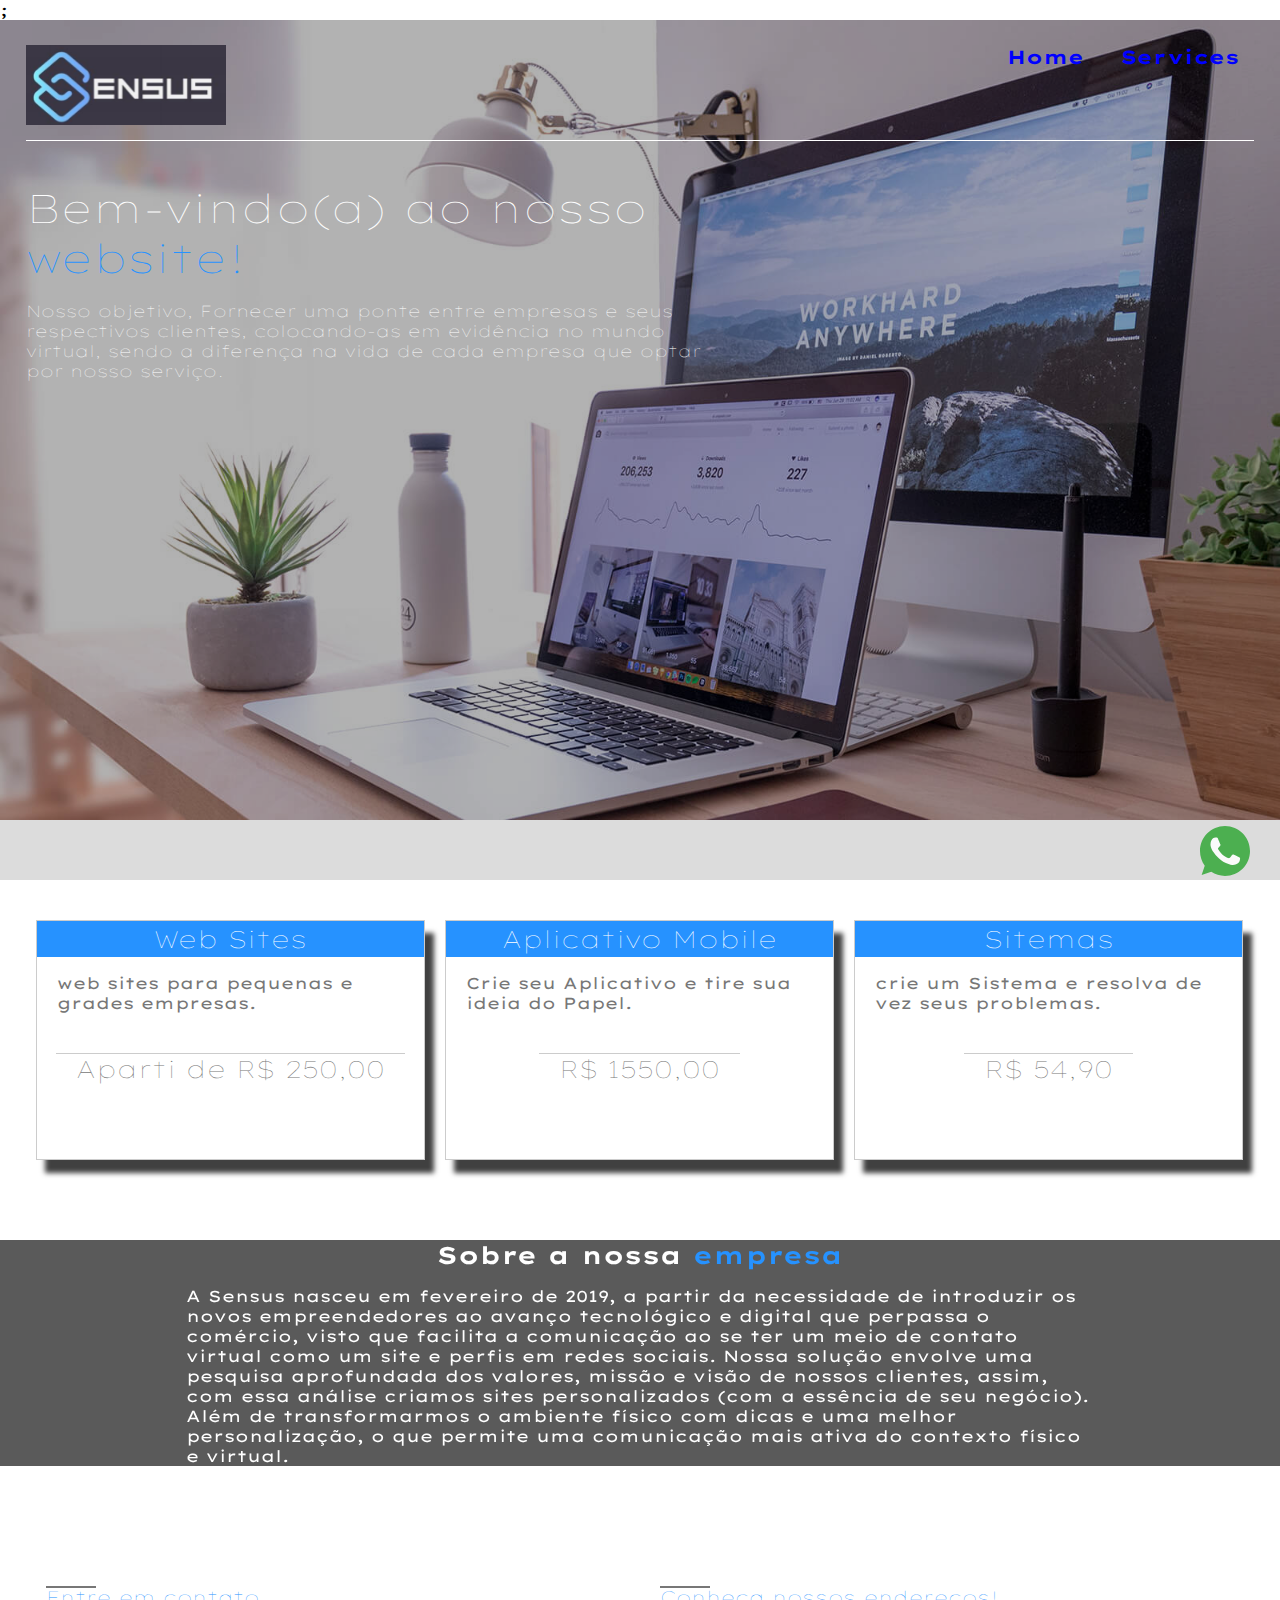
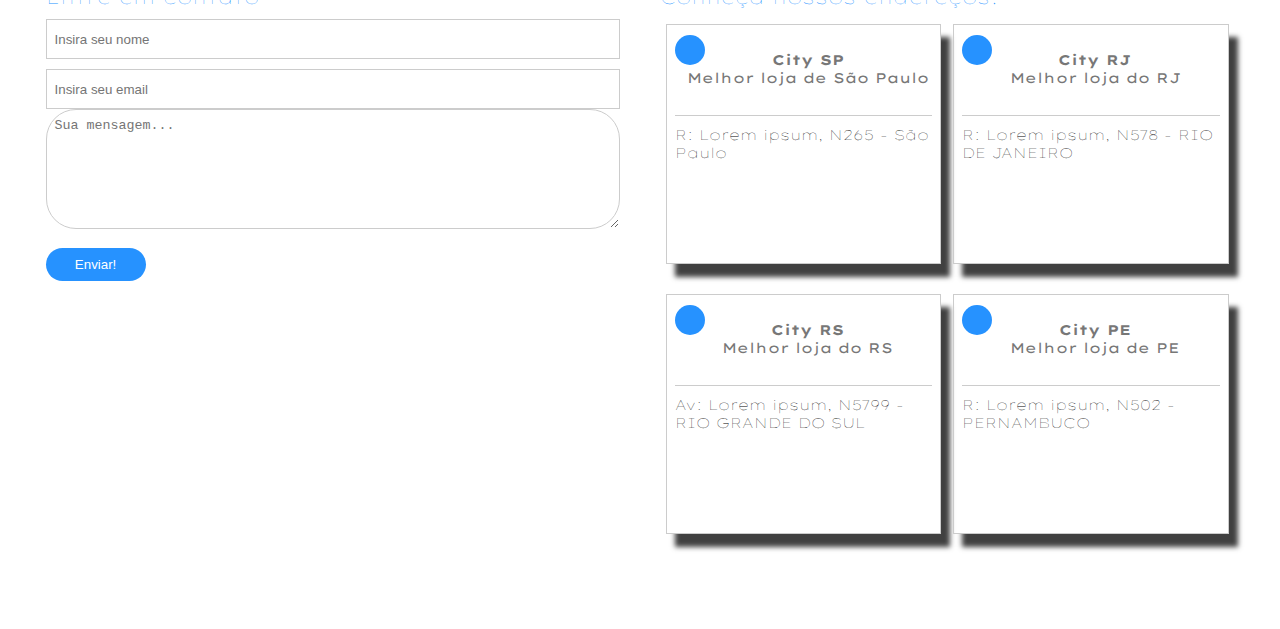
==== index.html @ 89a1a0db "Add files via upload" ====
<!DOCTYPE html>
<html lang="pt-br">

<head>
    <meta charset="UTF-8">
    <meta name="viewport" content="width=device-width, initial-scale=1.0">
    <link href="https://fonts.googleapis.com/css2?family=Lexend+Peta&display=swap" rel="stylesheet">
    <link rel="sortcut icon" href="/logo.png" type="image/x-icon" />;
    <link rel="stylesheet" href="css/style.css">
    <title>Sensus</title>
</head>

<body>
    <section class="main">
        <div class="layer">

        </div>
        <div class="center">
        <header>
            <div class="logo">
                <img src="/logo.png" alt="some text" width=200 height=80>
            </div> <!--logo-->
            <nav class="desktop">
                <ul>
                    <li> <a href=""> Home </a></li>
                    <li> <a href=""> Services </a></li>
                   
            </nav> 
            <div class="clear"></div>
         </header>
        <div class="conteudo-header">
            <h2> Bem-vindo(a) ao nosso <span> website! </span></h2>
            <p> Nosso objetivo, Fornecer uma ponte entre empresas e seus respectivos clientes, colocando-as em evidência no mundo virtual, sendo a diferença na vida de cada empresa que optar por nosso serviço. </p>

        </div>
       </div> <!--center-->
    </section> <!--main-->

    <section class="planos"> 
        <div class="chamada-planos">
        <div class="center"> 
      
        </div>
        </div>
        <section class="box-planos">
            <div class="center">
              <div class="box-planos-single">  
                <div class="box-planos-wraper">                
                <h2> Web Sites </h2>
                <div class="pontos-planos"> 
                    <p> web sites para pequenas e grades empresas.</p>
                </div>
                <div class="preco">
                    <h2>  Aparti de R$ 250,00</h2>
              </div>
            </div> 
        </div>

            <div class="box-planos-single">
                <div class="box-planos-wraper"> 
                <h2> Aplicativo Mobile</h2>
                <div class="pontos-planos"> 
                    <p> Crie seu Aplicativo e tire sua ideia do Papel. </p>
                </div>
                <div class="preco">
                    <h2> R$ 1550,00</h2>
              </div>
                </div>
            </div>

            <div class="box-planos-single">
                <div class="box-planos-wraper"> 
                <h2> Sitemas</h2>
                <div class="pontos-planos"> 
                  <p> crie um Sistema e resolva de vez seus problemas. </p>
                </div> 
                <div class="preco">
                      <h2> R$ 54,90 </h2>
                </div>
                </div>
              </div>

         </div>
        </section>
    </section>

    <section class="parallax">
        <div class="overlay-parallax"> </div>
        <div class="center">
            <h2> Sobre a nossa <span style="color:#2692FF"> empresa </span></h2>
           <p> A Sensus nasceu em fevereiro de 2019, a partir da
            necessidade de introduzir os novos empreendedores ao
            avanço tecnológico e digital que perpassa o comércio,
            visto que facilita a comunicação ao se ter um meio de
            contato virtual como um site e perfis em redes sociais. Nossa solução envolve uma
            pesquisa aprofundada dos valores, missão e visão de nossos clientes, assim, com
            essa análise criamos sites personalizados (com a essência de seu negócio). Além de
            transformarmos o ambiente físico com dicas e uma melhor personalização, o que
            permite uma comunicação mais ativa do contexto físico e virtual.
        </div>
    </section>
    <section class="final-section">
        <div class="center">
                <div class="w50 contato">
                    <h2> <div class="border-efeito"> </div> Entre em contato</h2>
                    <form>
                        <input type="text" id="nomeid" placeholder="Insira seu nome">
                        <input type="email" placeholder="Insira seu email">
                        <textarea placeholder="Sua mensagem..."></textarea>
                        <input onclick="Enviar()" type="submit" value="Enviar!">
                    </form>
                </div>

                <div class="w50 time">
                    <h2> <div class="border-efeito"> </div> Conheça nossos endereços! </h2>
                   <div class="w50 equipe-single">
                       <div class="topo-box-usuario"> 
                    <div class="box-avatar"> </div> <div class="info-usuario">
                        <p style="font-weight: bold;"> City SP </p>
                        <p style="font-weight: italic;"> Melhor loja de São Paulo </p>
                      </div>
                     </div>
                     <div class="descricao-usuario-box">  
                         <p> R: Lorem ipsum, N265 - São Paulo </p>
                     </div>
                   </div>

                   <div class="w50 equipe-single">
                       <div class="topo-box-usuario"> 
                    <div class="box-avatar"> </div> <div class="info-usuario">
                        <p style="font-weight: bold;"> City RJ</p>
                        <p style="font-weight: italic;"> Melhor loja do RJ</p>
                      </div>
                     </div>
                     <div class="descricao-usuario-box">  
                         <p>  R: Lorem ipsum, N578 - RIO DE JANEIRO </p>
                     </div>
                   </div>


                  
                   <div class="w50 equipe-single">
                    <div class="topo-box-usuario"> 
                 <div class="box-avatar"> </div> <div class="info-usuario">
                     <p style="font-weight: bold;"> City RS</p>
                     <p style="font-weight: italic;"> Melhor loja do RS</p>
                   </div>
                  </div>
                  <div class="descricao-usuario-box">  
                      <p>  Av: Lorem ipsum, N5799 - RIO GRANDE DO SUL </p>
                  </div>
                </div>

                   <div class="w50 equipe-single">
                    <div class="topo-box-usuario"> 
                 <div class="box-avatar"> </div> <div class="info-usuario">
                     <p style="font-weight: bold;"> City PE </p>
                     <p style="font-weight: italic;"> Melhor loja de PE</p>
                   </div>
                  </div>
                  <div class="descricao-usuario-box">  
                      <p>  R: Lorem ipsum, N502 - PERNAMBUCO </p>
                  </div>
                </div>

                   <div class="clear"> </div>
                </div>
               <div class="clear"> </div> 
        </div>
        <a href="https://api.whatsapp.com/send?phone=551196112214&text=Texto%20aqui"
    target="_blank"
    style="position:fixed;bottom:20px;right:30px;">
    <svg enable-background="new 0 0 512 512" width="50" height="50" version="1.1" viewBox="0 0 512 512" xml:space="preserve" xmlns="http://www.w3.org/2000/svg"><path d="M256.064,0h-0.128l0,0C114.784,0,0,114.816,0,256c0,56,18.048,107.904,48.736,150.048l-31.904,95.104  l98.4-31.456C155.712,496.512,204,512,256.064,512C397.216,512,512,397.152,512,256S397.216,0,256.064,0z" fill="#4CAF50"/><path d="m405.02 361.5c-6.176 17.44-30.688 31.904-50.24 36.128-13.376 2.848-30.848 5.12-89.664-19.264-75.232-31.168-123.68-107.62-127.46-112.58-3.616-4.96-30.4-40.48-30.4-77.216s18.656-54.624 26.176-62.304c6.176-6.304 16.384-9.184 26.176-9.184 3.168 0 6.016 0.16 8.576 0.288 7.52 0.32 11.296 0.768 16.256 12.64 6.176 14.88 21.216 51.616 23.008 55.392 1.824 3.776 3.648 8.896 1.088 13.856-2.4 5.12-4.512 7.392-8.288 11.744s-7.36 7.68-11.136 12.352c-3.456 4.064-7.36 8.416-3.008 15.936 4.352 7.36 19.392 31.904 41.536 51.616 28.576 25.44 51.744 33.568 60.032 37.024 6.176 2.56 13.536 1.952 18.048-2.848 5.728-6.176 12.8-16.416 20-26.496 5.12-7.232 11.584-8.128 18.368-5.568 6.912 2.4 43.488 20.48 51.008 24.224 7.52 3.776 12.48 5.568 14.304 8.736 1.792 3.168 1.792 18.048-4.384 35.52z" fill="#FAFAFA"/></svg>
</a>
    </section>
    <script src="/js/script.js"></script>
</body>
</html>
---- css/style.css ----
* {
    margin: 0;
    padding: 0;
    box-sizing: border-box;
}

body {

        height: 100%;
        font-family: 'Lexend Peta', sans-serif;
        

}

/* Classes Auxiliares */

.center {
    margin: 0 auto;
    max-width: 1280px;
    padding: 0 2%;
     
}

.clear {

    clear: both;
   
}

.layer {
    position: absolute;
    left: 0;
    top: 0;
    width: 100%;
    height: 100%;
    background: rgba(0, 0, 0, 0.3);
    z-index: 1;
}

section.main {
    position: relative;
    background-image: url(/hero-area.jpg);
    background-size: cover;
    background-position: center;
    width: 100%;
    padding: 15px 0;
    min-height: 800px;

}

section.main header {
    position: relative;
    z-index: 2;
    padding-bottom: 10px;
    border-bottom: 1px solid white;
}


.logo {
    margin-top: 10px;
    float: left;
    color: white;
    font-size: 20px;
    font-weight: bold;
}

nav.desktop {

    margin-top: 10px;
    float: right;
    
}
nav.desktop ul{
    list-style-type: none;
}

nav.desktop li {
    display: inline-block;
    margin: 0 15px;
    font-weight: bold;
    font-size: 19px;
}


nav.desktop a{
    color:blue;
    text-decoration: none;
}

.conteudo-header {
    position: relative;
    z-index: 2;
    max-width: 700px;
    margin: 42px 0;

}

.conteudo-header h2 {
    color: white;
    font-weight: lighter;
    font-size: 40px;
    
}

.conteudo-header h2 span {
    
    color: #2693FF;}

.conteudo-header p {
    color: white;
    margin-top: 18px;
    font-size: 16px;
    font-weight: lighter;
}

.conteudo-header a {
    display: block;
    width: 177px;
    height: 44px;
    line-height: 44px;
    background: #2693FF;
    color: rgb(255, 255, 255);
    text-align: center;
    text-decoration:none;
    margin-top: 20px;
    border-radius: 50px;
    
  }

  .conteudo-header a:hover {
      background: #002fff;
      transition: 0.9s;
  }

.chamada-planos {

    width: 100%;
    text-align: center;
    padding: 30px 2%;
    background: rgb(220, 220, 220);

}

.chamada-planos h2 {
    display: inline-block;
    border-top: 2px solid #2692FF;
    color: #2692FF;
    text-transform: uppercase;
    font-weight: lighter;
    font-size: 16px;

}

.box-planos {
    padding: 40px 0;

}

.box-planos > .center {
    display: flex;
    flex-wrap: wrap;
}

.box-planos-single {
    width: 33.3%;
    padding: 0 10px;
}

.box-planos-wraper {
    width: 100%;
    border: 1px solid #ccc;
    min-height: 240px;
    webkit-box-shadow: 9px 13px 5px 0px rgba(0,0,0,0.75);
   -moz-box-shadow: 9px 13px 5px 0px rgba(0,0,0,0.75);
    box-shadow: 9px 13px 5px 0px rgba(0,0,0,0.75);

}

.box-planos-single h2 {
    background: #2692FF;
    color: white;
    text-align: center;
    padding: 3px;
    font-weight: lighter;
}

.pontos-planos {
    padding: 8px 0 15px 0;
}

.box-planos-single p {
    margin-left: 20px;
    color: #777777;
    font-size: 16px;
    margin-top: 8px;
}

.preco {
    margin-top: 10px;
    padding: 15px 0;
    text-align: center;

}

.preco h2 {
    font-size: 24px;
    color: #777;
    padding: 0 20px;
    background-color: transparent;
    display: inline-block;
    border-top: 1px solid #ccc;
    
  
}


section.parallax {
    position: relative;
    width: 100%;
    min-width: 300px;
    background-image: url(/header.jpg);
    background-size: cover;
    background-attachment: fixed;
    background-position: center;


}

section.parallax > .center {
    position: relative;
    z-index: 2;
    margin: 40px auto;
    max-width: 960px; 
    color: white;
}

section.parallax h2{

 text-align: center;
}

section.parallax p{
  margin-top: 16px;
}

.overlay-parallax {
    width: 100%;
    height: 100%;
    z-index: 1;
    position: absolute;
    top: 0;
    left: 0;
    background-color: rgba(20, 20, 20, 0.7);
}

section.final-section {
  padding: 50px 0;
}

.w50 {
    float: left;
    width: 50%;
    padding: 0 20px;
    margin: 30px 0;
}

section.final-section h2{
    position: relative;
    font-weight: lighter;
    color:#2692FF;
    font-size: 18px;

}

section.final-section p {
    font-size: 14px;
}


section.final-section h2 > .border-efeito {
    width: 50px;
    height: 2px;
    background: #777777;
    position: absolute;
    transition: 0.9s;
}

section.final-section h2 > .border-efeito:hover {
    width: 200px;
}


.contato input:not([type=submit]) {
    width: 100%;
    height: 40px;
    border: 1px solid #ccc;
    display: block;
    padding-left: 8px;
    margin-top: 10px;
}

.contato textarea{
    width: 100%;
    height: 120px;
    border: 1px solid #ccc;
    padding: 8px;
    border-radius: 30px;
}

.contato input[type=submit]{
    cursor: pointer;
    background: #2692FF;
    color: white;
    border: 0;
    width: 100px;
    height: 33px;
    border-radius: 30px;
    margin-top: 15px;
    translate: 0.6s;
}


.time > .w50 {
    width: 48%;
    margin: 15px 1%;
}

.equipe-single {
    padding: 10px 8px;
    border: 1px solid #ccc;
    min-height: 240px;
    padding-bottom: 30px;
    webkit-box-shadow: 9px 13px 5px 0px rgba(0,0,0,0.75);
   -moz-box-shadow: 9px 13px 5px 0px rgba(0,0,0,0.75);
    box-shadow: 9px 13px 5px 0px rgba(0,0,0,0.75);



}

.topo-box-usuario {
        padding-bottom: 10px;
        border-bottom: 1px solid #ccc;
}

.box-avatar {
    display: inline-block;
    max-width: 100%;
    width: 30px;
    height: 30px;
    border-radius: 50%;
    background: #2692FF;
          /* background-imagem da pessoa */
}

.info-usuario {
    color: #777;
    padding-left: 8px;
    align-items: center;
    text-align: center;
    transform: translateY(-50%);
    
    
}

.descricao-usuario-box {
    color: black;
    font-weight: lighter;
    font-size: 14px;
    margin-top: 10px;

}

@media screen and (max-width: 768px) {
    .w50 {
        width: 100%;
        margin: 15px 0;
    }
    .box-planos-single {width: 100%; margin:10px 0;}
}
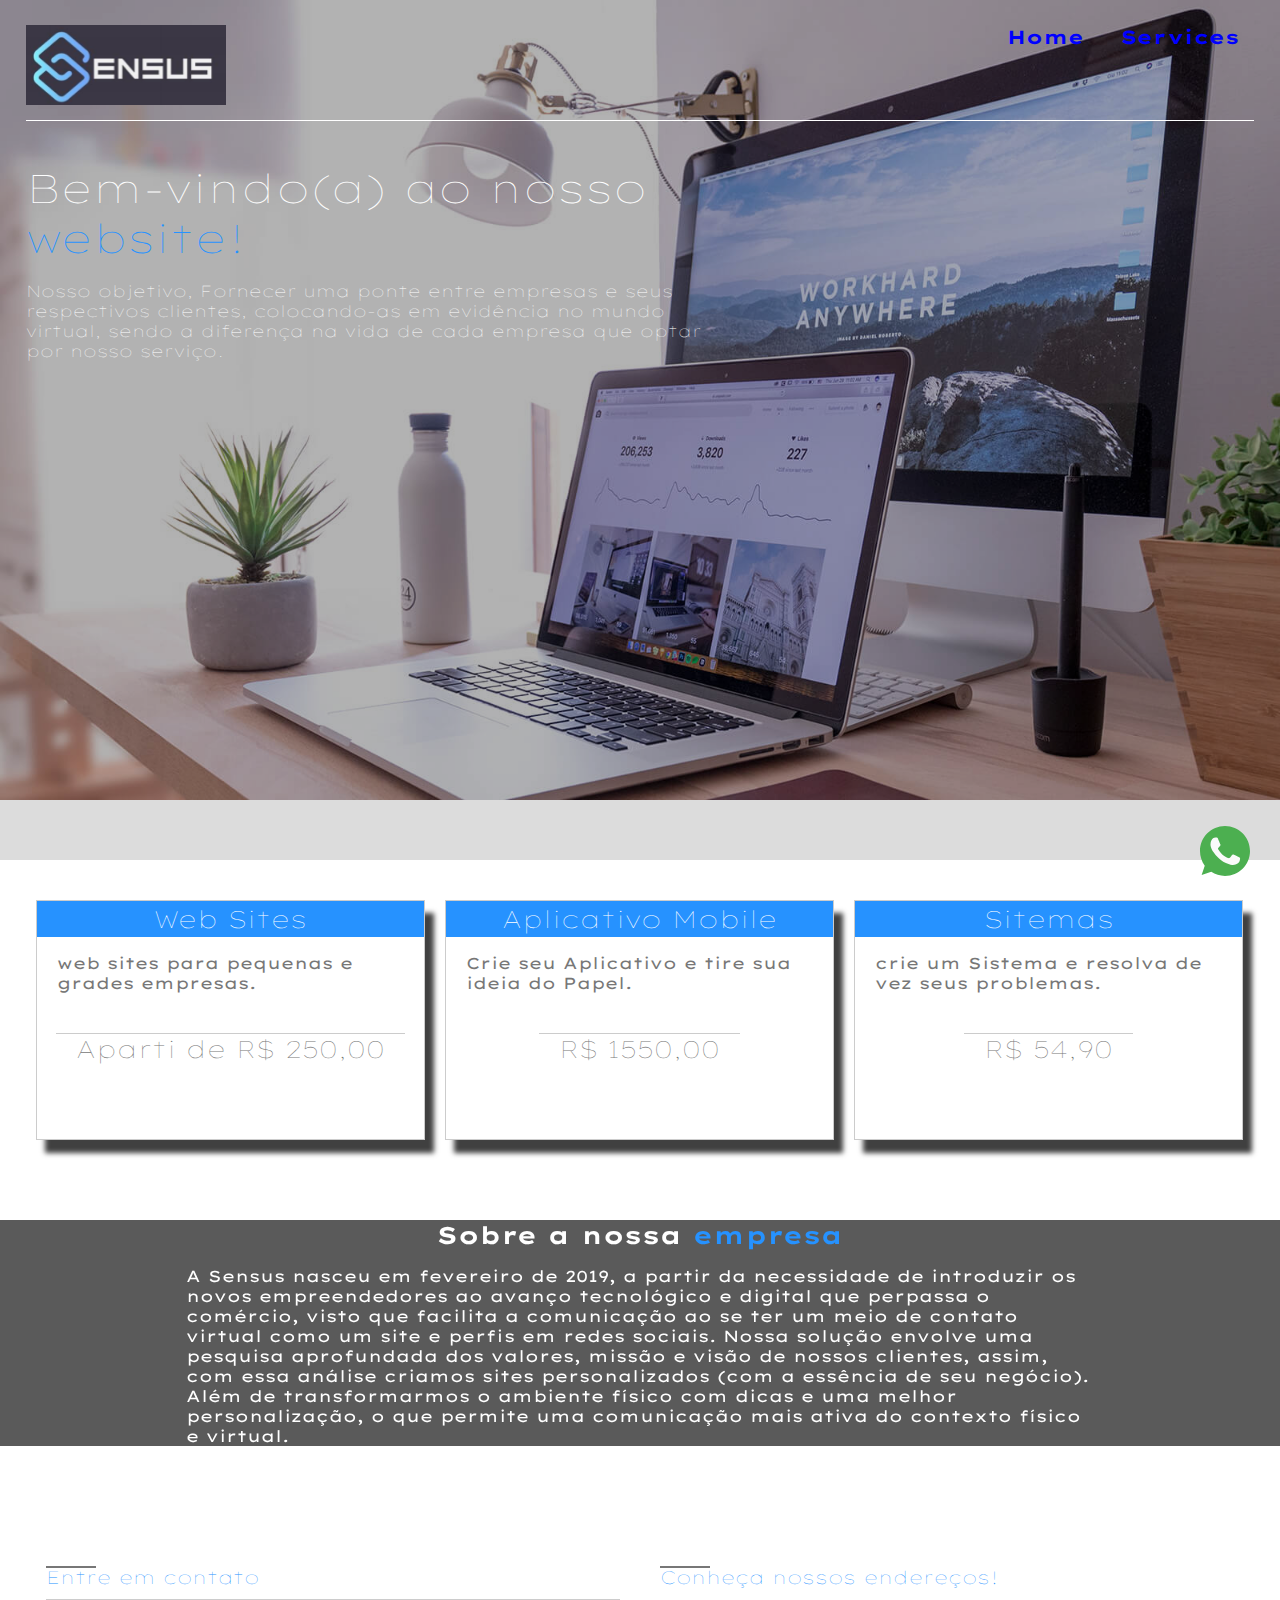
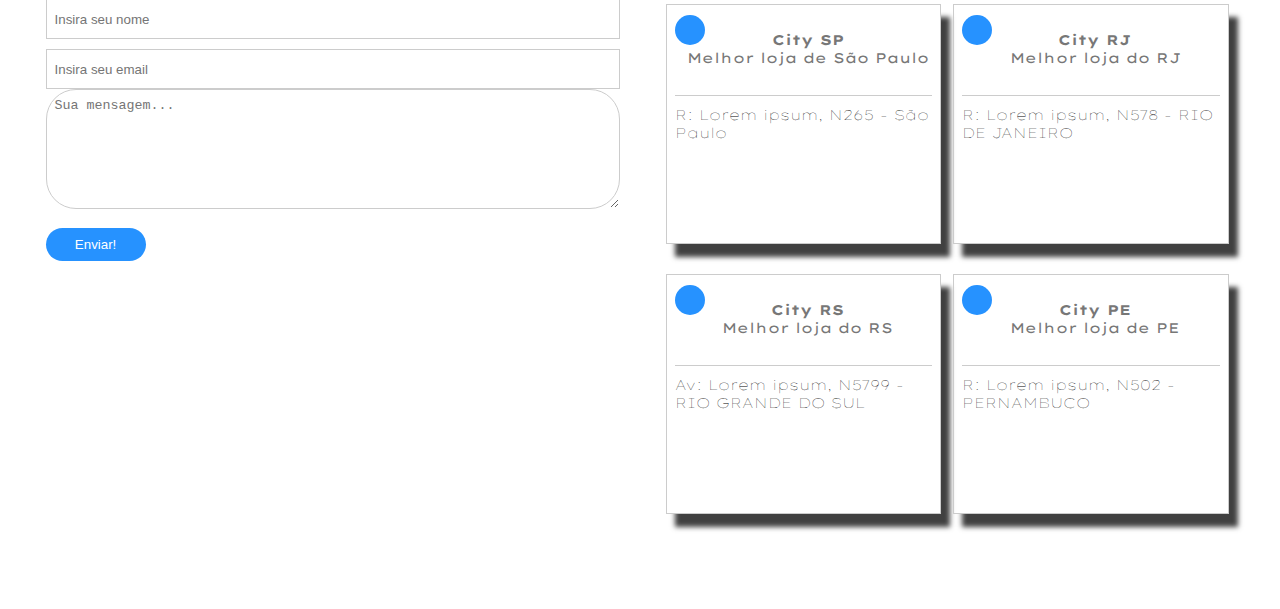
==== commit a508ce77: "Update index.html" ====
--- a/index.html
+++ b/index.html
@@ -5,7 +5,7 @@
     <meta charset="UTF-8">
     <meta name="viewport" content="width=device-width, initial-scale=1.0">
     <link href="https://fonts.googleapis.com/css2?family=Lexend+Peta&display=swap" rel="stylesheet">
-    <link rel="sortcut icon" href="/logo.png" type="image/x-icon" />;
+    <link rel="sortcut icon" href="/logo.png" type="image/x-icon" />
     <link rel="stylesheet" href="css/style.css">
     <title>Sensus</title>
 </head>
@@ -175,4 +175,4 @@
     </section>
     <script src="/js/script.js"></script>
 </body>
-</html>+</html>
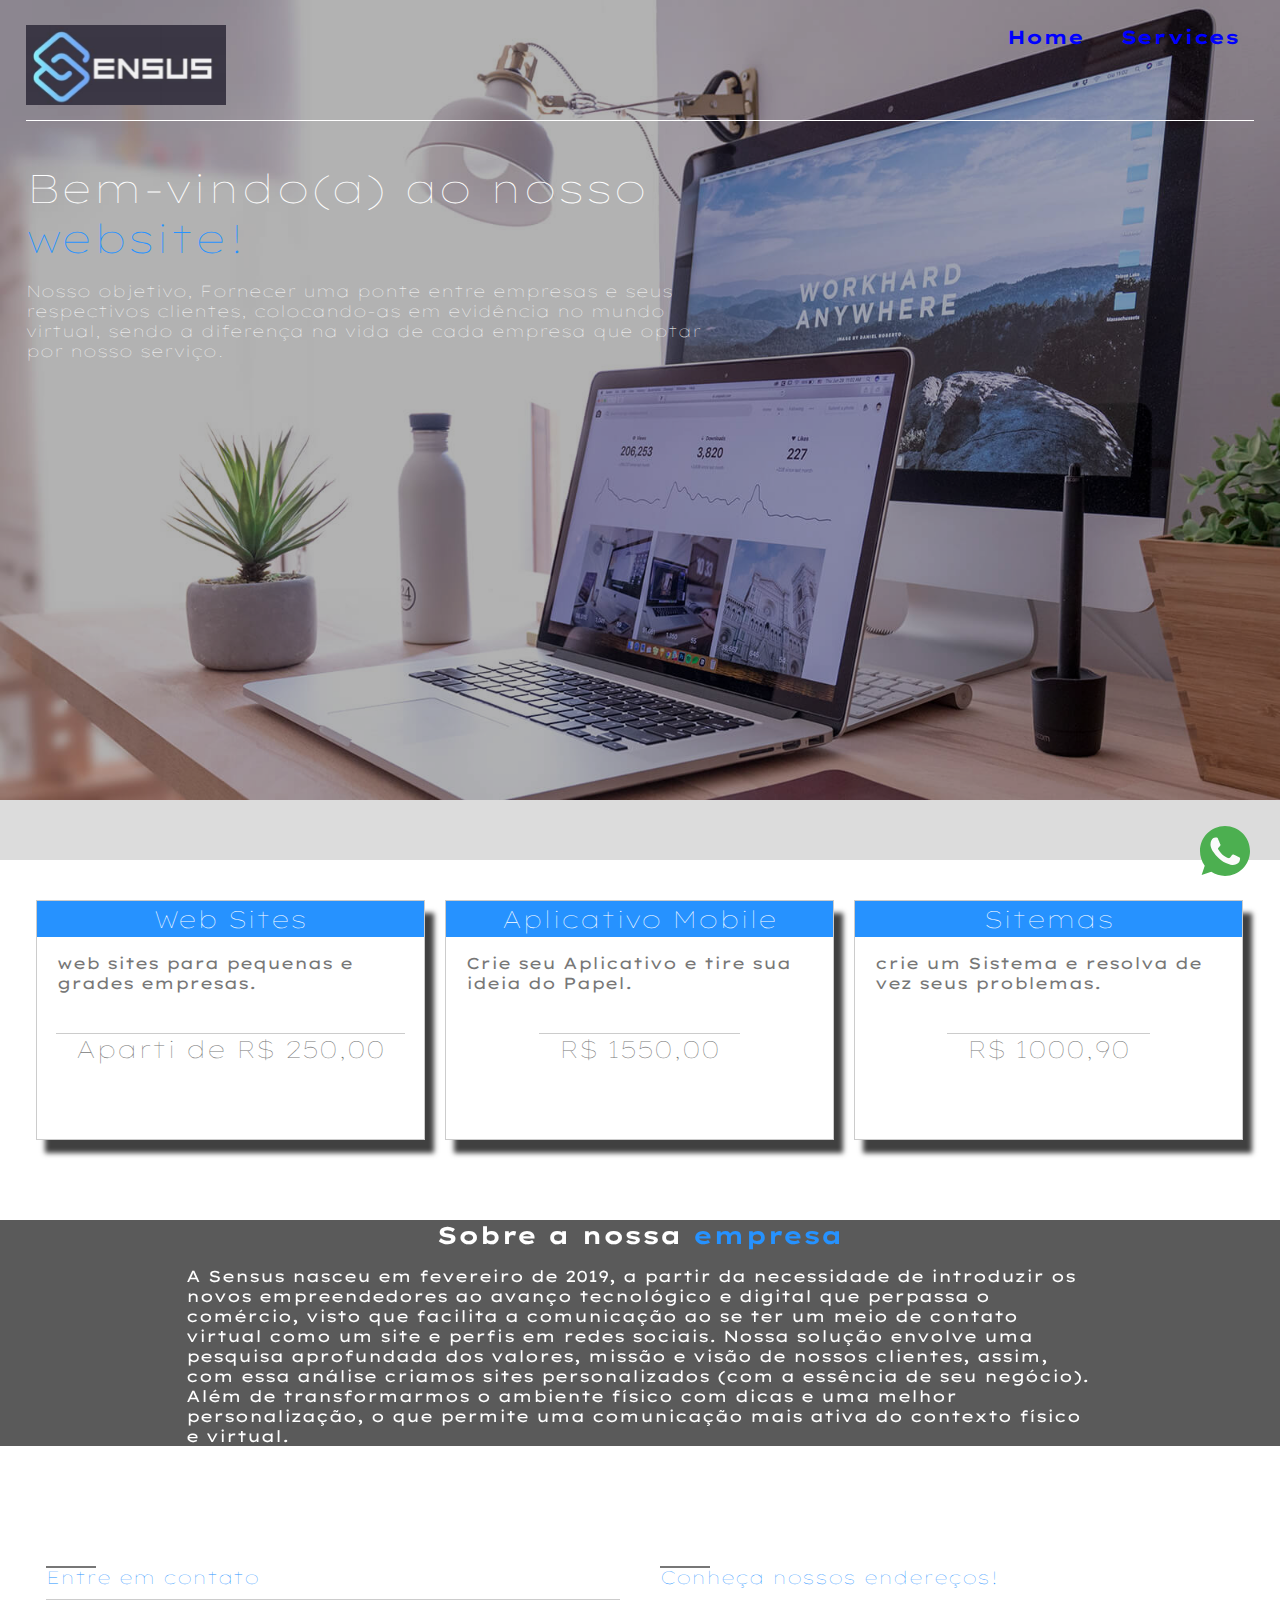
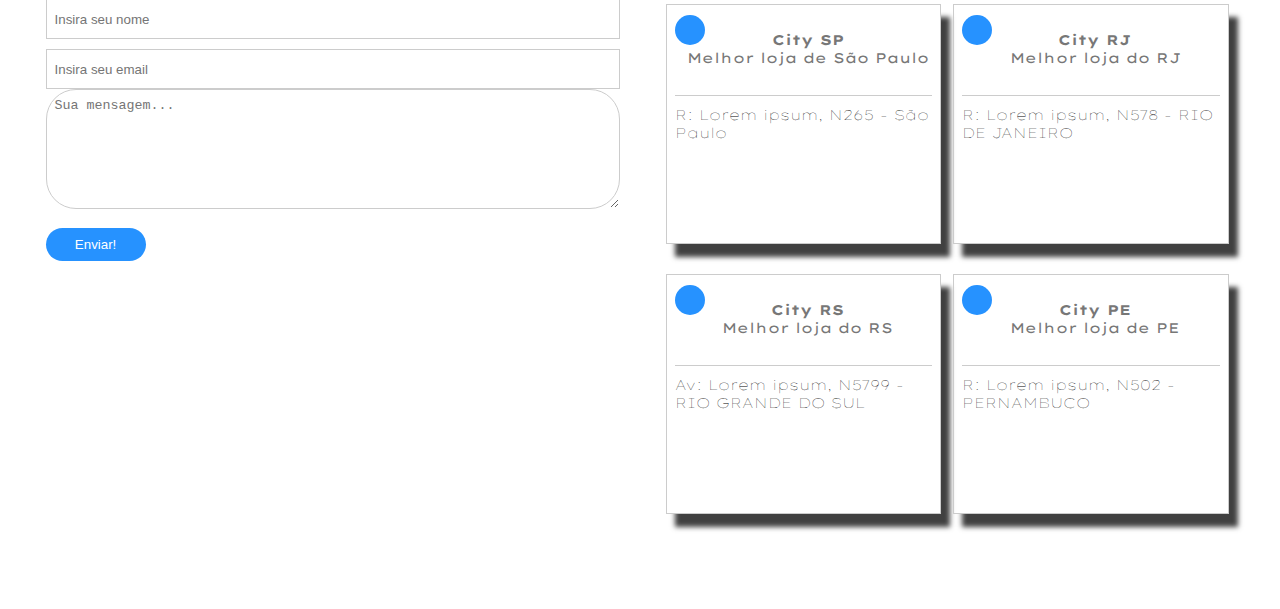
==== commit 52ff3d56: "Add files via upload" ====
--- a/index.html
+++ b/index.html
@@ -5,7 +5,7 @@
     <meta charset="UTF-8">
     <meta name="viewport" content="width=device-width, initial-scale=1.0">
     <link href="https://fonts.googleapis.com/css2?family=Lexend+Peta&display=swap" rel="stylesheet">
-    <link rel="sortcut icon" href="/logo.png" type="image/x-icon" />
+    <link rel="sortcut icon" href="/img/logo.png" type="image/x-icon" />
     <link rel="stylesheet" href="css/style.css">
     <title>Sensus</title>
 </head>
@@ -18,12 +18,12 @@
         <div class="center">
         <header>
             <div class="logo">
-                <img src="/logo.png" alt="some text" width=200 height=80>
+                <img src="img/logo.png" alt="some text" width=200 height=80>
             </div> <!--logo-->
             <nav class="desktop">
                 <ul>
                     <li> <a href=""> Home </a></li>
-                    <li> <a href=""> Services </a></li>
+                    <li> <a href="/services.html"> Services </a></li>
                    
             </nav> 
             <div class="clear"></div>
@@ -75,7 +75,7 @@
                   <p> crie um Sistema e resolva de vez seus problemas. </p>
                 </div> 
                 <div class="preco">
-                      <h2> R$ 54,90 </h2>
+                      <h2> R$ 1000,90 </h2>
                 </div>
                 </div>
               </div>
@@ -172,7 +172,8 @@
     style="position:fixed;bottom:20px;right:30px;">
     <svg enable-background="new 0 0 512 512" width="50" height="50" version="1.1" viewBox="0 0 512 512" xml:space="preserve" xmlns="http://www.w3.org/2000/svg"><path d="M256.064,0h-0.128l0,0C114.784,0,0,114.816,0,256c0,56,18.048,107.904,48.736,150.048l-31.904,95.104  l98.4-31.456C155.712,496.512,204,512,256.064,512C397.216,512,512,397.152,512,256S397.216,0,256.064,0z" fill="#4CAF50"/><path d="m405.02 361.5c-6.176 17.44-30.688 31.904-50.24 36.128-13.376 2.848-30.848 5.12-89.664-19.264-75.232-31.168-123.68-107.62-127.46-112.58-3.616-4.96-30.4-40.48-30.4-77.216s18.656-54.624 26.176-62.304c6.176-6.304 16.384-9.184 26.176-9.184 3.168 0 6.016 0.16 8.576 0.288 7.52 0.32 11.296 0.768 16.256 12.64 6.176 14.88 21.216 51.616 23.008 55.392 1.824 3.776 3.648 8.896 1.088 13.856-2.4 5.12-4.512 7.392-8.288 11.744s-7.36 7.68-11.136 12.352c-3.456 4.064-7.36 8.416-3.008 15.936 4.352 7.36 19.392 31.904 41.536 51.616 28.576 25.44 51.744 33.568 60.032 37.024 6.176 2.56 13.536 1.952 18.048-2.848 5.728-6.176 12.8-16.416 20-26.496 5.12-7.232 11.584-8.128 18.368-5.568 6.912 2.4 43.488 20.48 51.008 24.224 7.52 3.776 12.48 5.568 14.304 8.736 1.792 3.168 1.792 18.048-4.384 35.52z" fill="#FAFAFA"/></svg>
 </a>
+
     </section>
     <script src="/js/script.js"></script>
 </body>
-</html>
+</html>--- a/css/style.css
+++ b/css/style.css
@@ -39,7 +39,7 @@
 
 section.main {
     position: relative;
-    background-image: url(/hero-area.jpg);
+    background-image: url(../img/hero-area.jpg);
     background-size: cover;
     background-position: center;
     width: 100%;
@@ -218,7 +218,7 @@
     position: relative;
     width: 100%;
     min-width: 300px;
-    background-image: url(/header.jpg);
+    background-image: url(../img/header.jpg);
     background-size: cover;
     background-attachment: fixed;
     background-position: center;
@@ -377,4 +377,5 @@
         margin: 15px 0;
     }
     .box-planos-single {width: 100%; margin:10px 0;}
-}+}
+
